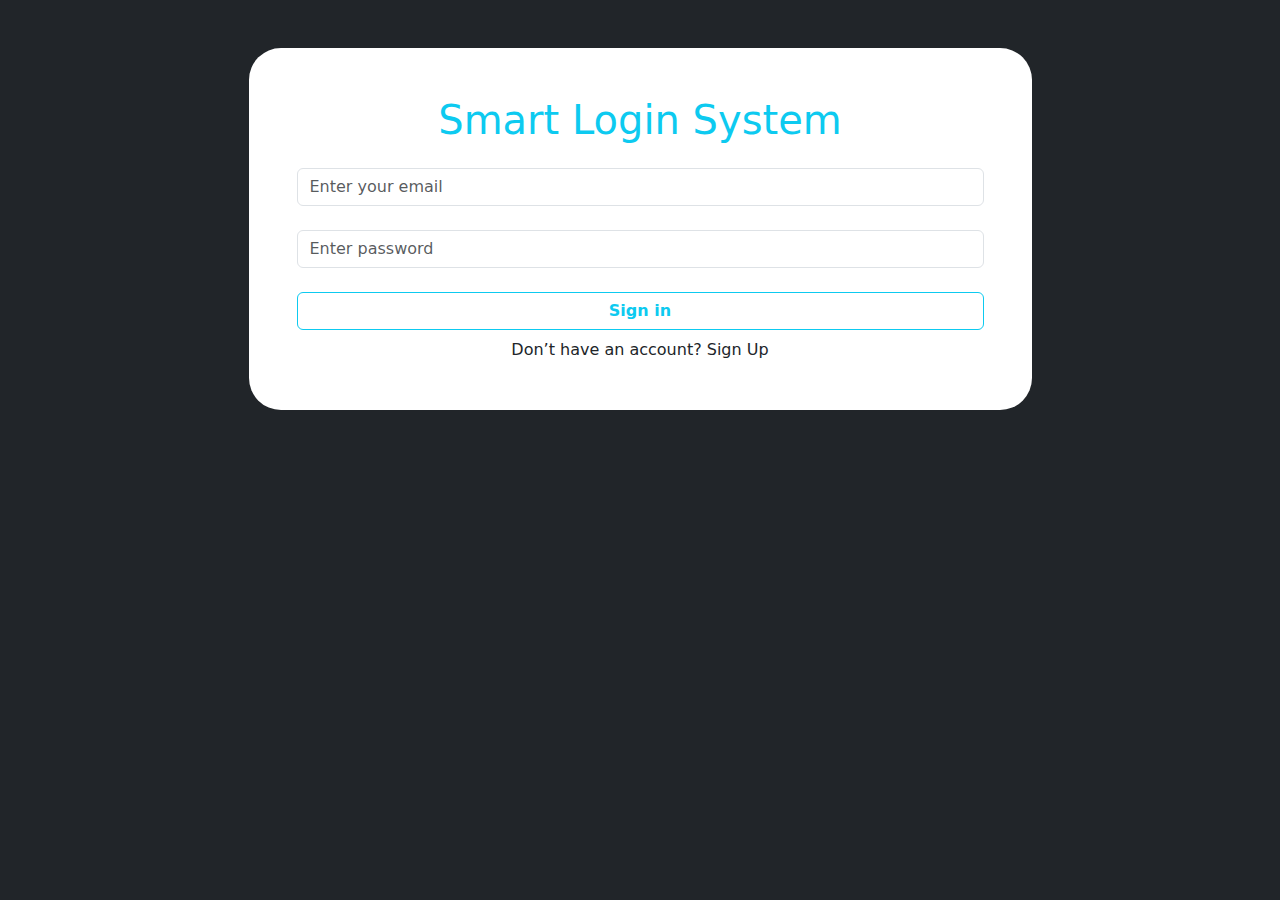
==== home.html @ eb5270c9 "first commit" ====
<!DOCTYPE html>
<html lang="en">

<head>
    <meta charset="UTF-8">
    <meta name="viewport" content="width=device-width, initial-scale=1.0">
    <title>Login</title>
    <link rel="stylesheet" href="css/all.min.css">
    <link rel="stylesheet" href="css/bootstrap.min.css">
    <link rel="stylesheet" href="css/style.css">
</head>

<body class="bg-dark">
    <section>
        <header>
            <div class="container p-3">
                <div class="header-home px-2 d-flex justify-content-between align-items-center ">
                    <h3 class="fw-bold text-white h4">SMART LOGIN </h3>
                    <button class="btn btn-outline-info" onclick="logOut()">Logout</button>
                </div>
            </div>
        </header>
        <div class="container p-5">
            <div class=" w-75 p-5 mx-auto bg-white rounded-4" id="boxContent">
            </div>
        </div>
    </section>

    <script src="js/bootstrap.bundle.min.js"></script>
    <script src="js/main.js"></script>
</body>

</html>
---- css/style.css ----
.btn.btn-outline-info:hover{
    color: white;
}
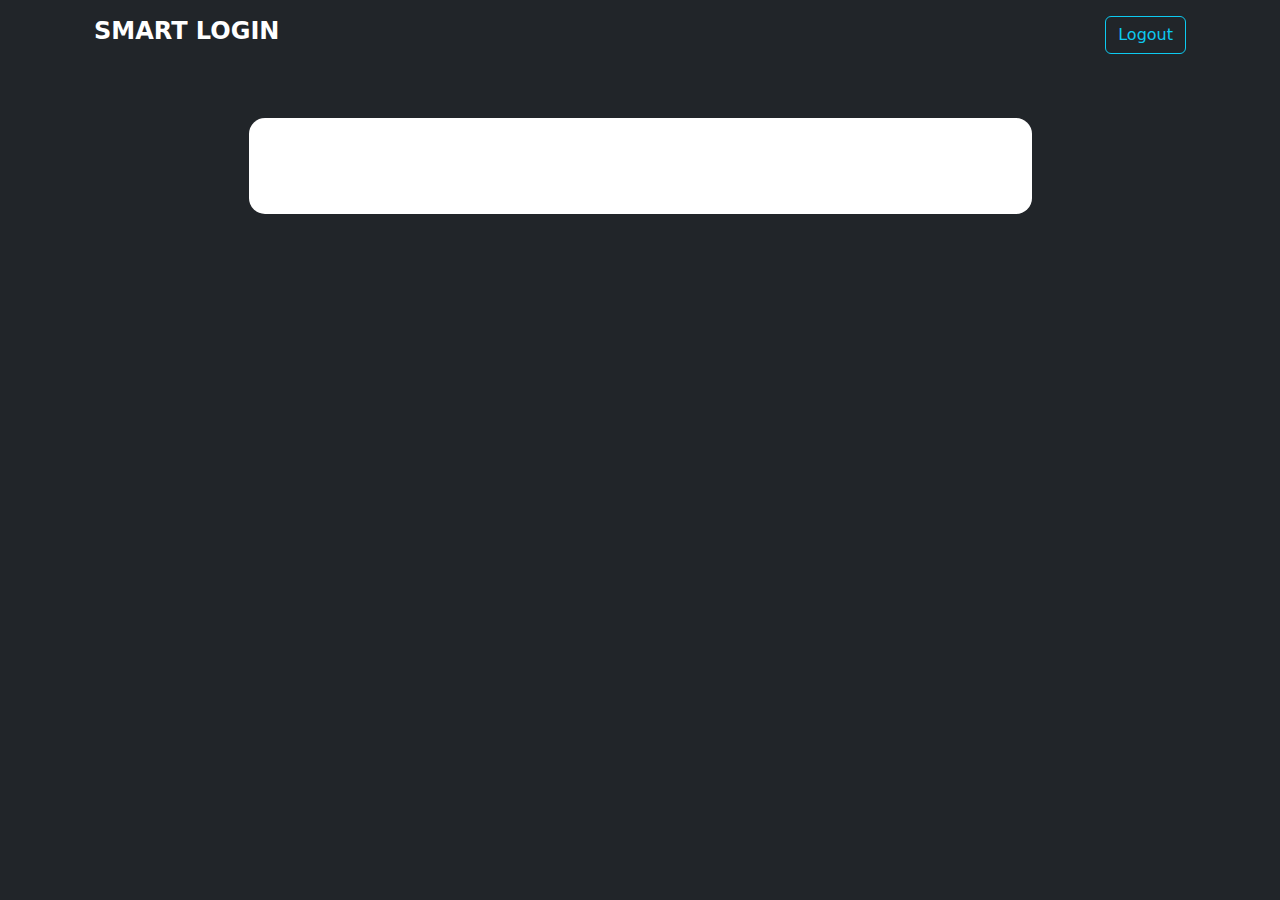
==== commit 6626e5ff: "commit" ====
--- a/home.html
+++ b/home.html
@@ -13,15 +13,15 @@
 <body class="bg-dark">
     <section>
         <header>
-            <div class="container p-3">
+            <div class="container  p-3">
                 <div class="header-home px-2 d-flex justify-content-between align-items-center ">
                     <h3 class="fw-bold text-white h4">SMART LOGIN </h3>
                     <button class="btn btn-outline-info" onclick="logOut()">Logout</button>
                 </div>
             </div>
         </header>
-        <div class="container p-5">
-            <div class=" w-75 p-5 mx-auto bg-white rounded-4" id="boxContent">
+        <div class="container p-3 p-md-5">
+            <div class=" w-75 p-4 p-md-5 mx-auto bg-white rounded-4" id="boxContent">
             </div>
         </div>
     </section>
